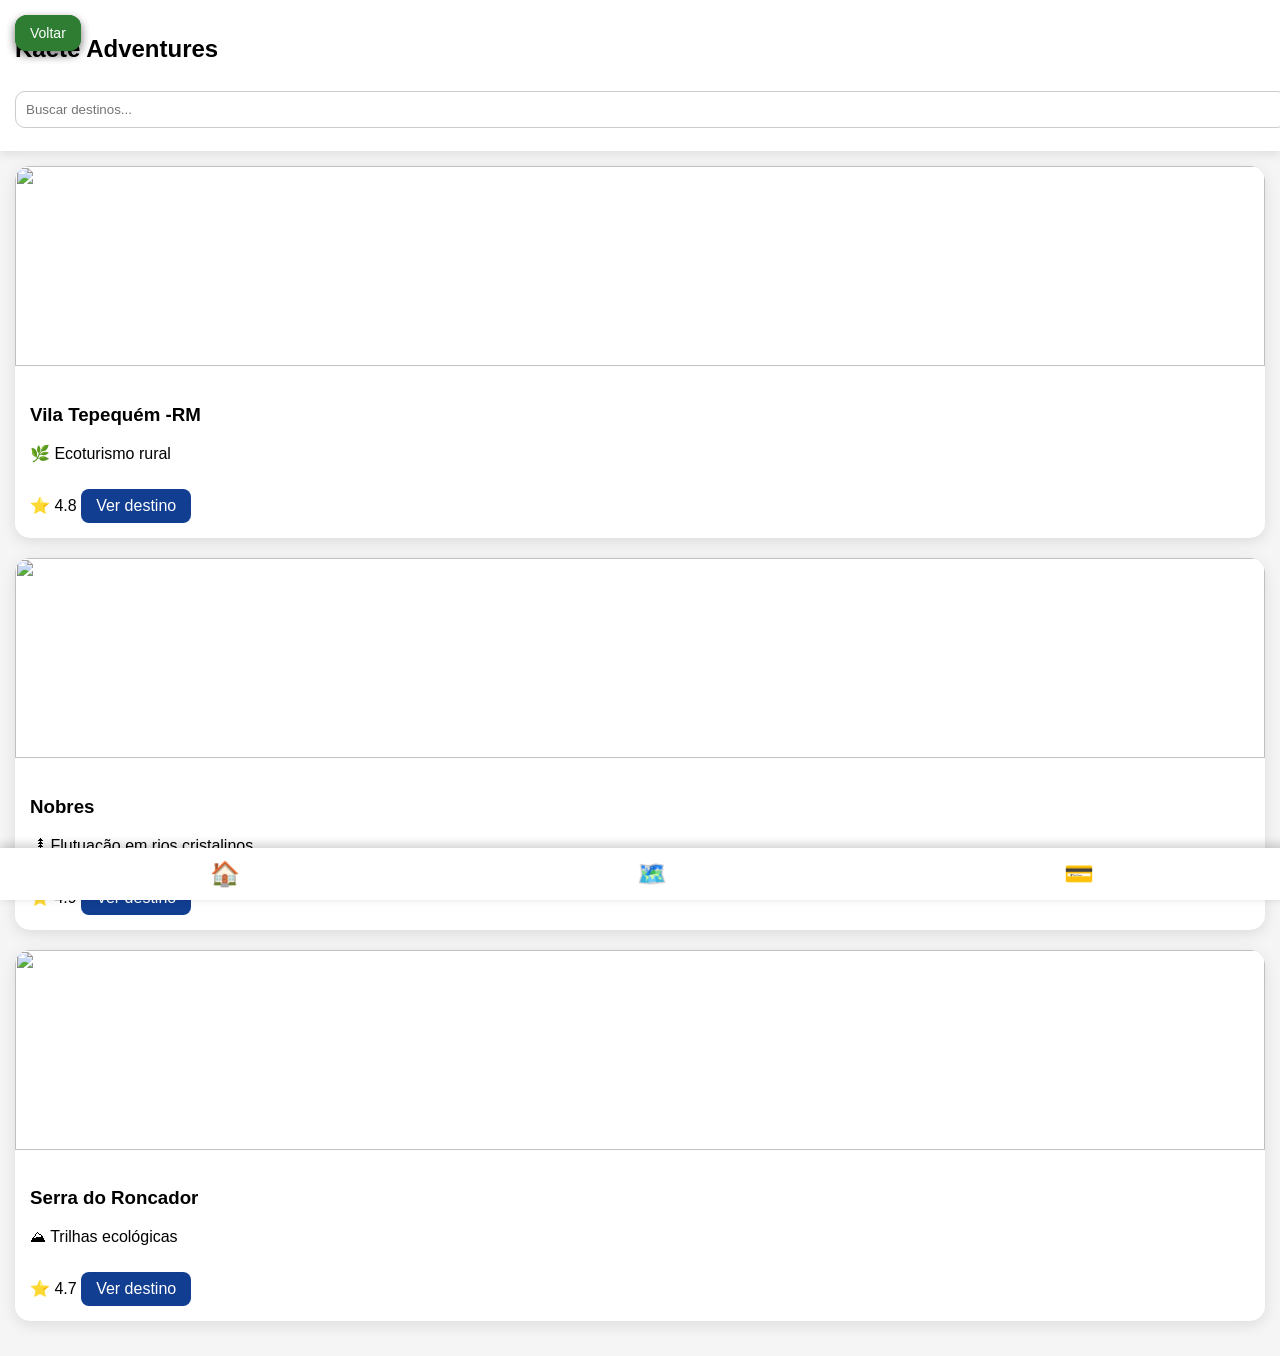
==== index.html @ 4b308cb0 "Add files via upload" ====
<!DOCTYPE html>
<html>

<head>

<meta charset="UTF-8">
<meta name="viewport" content="width=device-width, initial-scale=1.0">

<title>Kaete Adventures</title>

<link rel="stylesheet" href="style.css">

</head>

<body>
      <button class="btn-voltar" onclick="voltarPagina()">
 Voltar
</button>

<header>

<h2>Kaete Adventures</h2>

<input class="busca" placeholder="Buscar destinos...">
 <button class="btn-voltar" onclick="voltarPagina()">
Voltar
</button>
</header>

<section class="destinos">

<div class="card">

<img src="https://s2-g1.glbimg.com/CBglR0R2vUnw9P8QD1DrPCn7i1s=/0x0:618x501/1008x0/smart/filters:strip_icc()/i.s3.glbimg.com/v1/AUTH_59edd422c0c84a879bd37670ae4f538a/internal_photos/bs/2020/v/7/WeZCwaRw6mjDkBROa96w/uruca-rr.jpg">

<div class="info">

<h3>Vila Tepequém -RM</h3>

<p>🌿 Ecoturismo rural</p>

<span>⭐ 4.8</span>

<a href="destino.html">Ver destino</a>

</div>

</div>

<div class="card">

<img src="https://www.viajali.com.br/wp-content/uploads/2022/10/nobres-0000.png">

<div class="info">

<h3>Nobres</h3>

<p>🏞 Flutuação em rios cristalinos</p>

<span>⭐ 4.9</span>

<a href="destino.html">Ver destino</a>

</div>

</div>

<div class="card">

<img src="https://ogimg.infoglobo.com.br/in/24285397-e78-65d/FT1500A/690/87314331_BVSerra-do-Roncador-Mato-GrossoBico-da-Serra-na-legenda.Foto-de-divulgacao.jpg">

<div class="info">

<h3>Serra do Roncador</h3>

<p>⛰ Trilhas ecológicas</p>

<span>⭐ 4.7</span>

<a href="destino.html">Ver destino</a>
<div vw class="enabled">
  <div vw-access-button class="active"></div>
  <div vw-plugin-wrapper>
    <div class="vw-plugin-top-wrapper"></div>
    
  </div>
</div>

<script src="https://vlibras.gov.br/app/vlibras-plugin.js"></script>

<script>
new window.VLibras.Widget('https://vlibras.gov.br/app');
</script>

</div>

</div>

</section>

<nav class="menu">

<a href="index.html">🏠</a>
<a href="mapa.html">🗺️</a>
<a href="pagamento.html">💳</a>

</nav>
<script>

function voltarPagina(){
history.back();
}

</script>
</body>

</html>
---- style.css ----
body{

font-family:Arial;
margin:0;
background:#f5f5f5;

}

header{

background:white;
padding:15px;
box-shadow:0 3px 10px rgba(0,0,0,0.1);

}

.busca{

width:100%;
padding:10px;
border-radius:10px;
border:1px solid #ccc;

}

.destinos{

padding:15px;

}

.card{

background:white;
border-radius:15px;
overflow:hidden;
margin-bottom:20px;
box-shadow:0 4px 15px rgba(0,0,0,0.1);

}

.card img{

width:100%;
height:200px;
object-fit:cover;

}

.info{

padding:15px;

}

.info a{

display:inline-block;
margin-top:10px;
background:#113e91;
color:white;
padding:8px 15px;
border-radius:8px;
text-decoration:none;

}

.menu{

position:fixed;
bottom:0;
width:100%;
background:white;
display:flex;
justify-content:space-around;
padding:12px;
box-shadow:0 -3px 10px rgba(0,0,0,0.2);

}

.menu a{

font-size:24px;
text-decoration:none;

}

.foto-destino{

width:100%;
height:250px;
object-fit:cover;

}

.conteudo{

padding:20px;

}

.botao-reserva{

display:block;
background:#2e367d;
color:white;
padding:15px;
text-align:center;
border-radius:10px;
text-decoration:none;

}

.login{

display:flex;
justify-content:center;
align-items:center;
height:100vh;
background:#2e367d;;

}

.login-card{

background:white;
padding:30px;
border-radius:15px;
text-align:center;

}

input,select{

width:100%;
padding:10px;
margin:10px 0;

}

button{

background:#2e367d;;
color:white;
border:none;
padding:10px;
border-radius:8px;

}
.pagamento{

padding:20px;

}

.pagamento img{

display:block;
margin:20px auto;

}

.pagamento button{

width:100%;
margin:8px 0;

}
.pag-bg{

background:linear-gradient(135deg,#1b5e20,#4caf50);
min-height:100vh;
display:flex;
align-items:center;
justify-content:center;

}

.pag-container{

background:white;
width:90%;
max-width:400px;
padding:25px;
border-radius:20px;
box-shadow:0 10px 30px rgba(0,0,0,0.3);

}

.sub{

color:#777;
margin-bottom:20px;

}

.resumo{

background:#e8f5e9;
padding:15px;
border-radius:12px;
margin-bottom:20px;

}

.preco{

font-size:22px;
font-weight:bold;
color:#2e367d;;

}

.metodos{

display:flex;
gap:10px;
margin:15px 0;

}

.metodo{

flex:1;
padding:10px;
background:#f1f1f1;
text-align:center;
border-radius:10px;
cursor:pointer;

}

.metodo.active{

background:#0a19df;
color:white;

}

.box{

margin-top:10px;

}

.hidden{

display:none;

}

input{

width:100%;
padding:12px;
margin:8px 0;
border-radius:10px;
border:1px solid #ccc;

}

.pix-chave{

text-align:center;
font-weight:bold;

}

.wallet{

width:100%;
margin:8px 0;
padding:12px;
border:none;
border-radius:10px;
background:#f5f5f5;
cursor:pointer;

}

.doacao{

width:100%;
padding:10px;
margin-top:10px;
border-radius:10px;

}

.finalizar{

width:100%;
padding:15px;
margin-top:20px;
border:none;
border-radius:12px;
background:#0f24e2;
color:white;
font-size:16px;
font-weight:bold;
cursor:pointer;

transition:0.3s;

}

.finalizar:hover{

background:#1b385e;

}
.leaflet-popup-content{

font-family:Arial;

}

.leaflet-popup-content h3{

margin:5px 0;

}

.leaflet-popup-content a{

text-decoration:none;
font-weight:bold;

}
.top-ui{

position:absolute;
top:10px;
left:50%;
transform:translateX(-50%);
background:white;
padding:10px;
border-radius:20px;
box-shadow:0 5px 15px rgba(0,0,0,0.2);
z-index:1000;
display:flex;
gap:10px;

}

.top-ui input,
.top-ui select{

padding:8px;
border-radius:10px;
border:1px solid #ccc;

}
.btn-voltar{

position:fixed;
top:15px;
left:15px;
background:#2e7d32;
color:white;
border:none;
padding:10px 15px;
border-radius:12px;
font-size:14px;
cursor:pointer;
box-shadow:0 4px 10px rgba(0,0,0,0.3);
z-index:2000;
transition:0.3s;

}

.btn-voltar:hover{

background:#1b5e20;

}
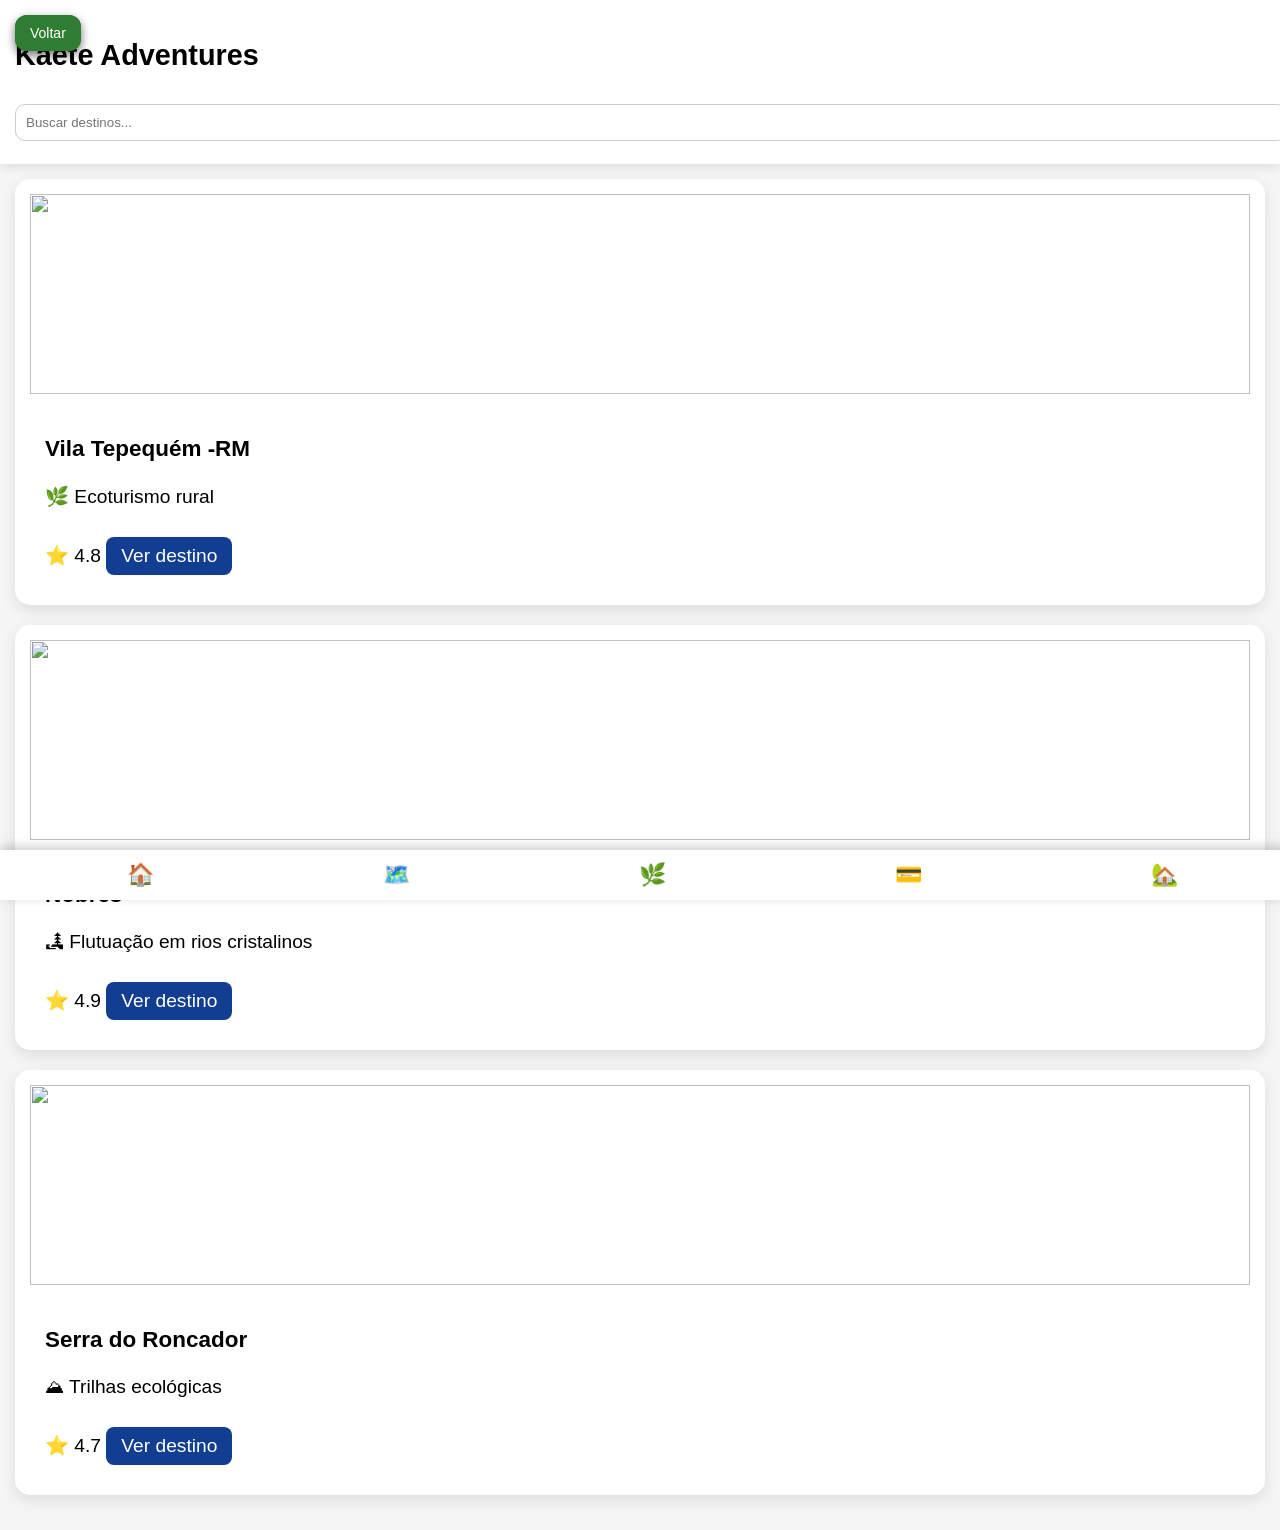
==== commit 1f2f36a0: "Add files via upload" ====
--- a/index.html
+++ b/index.html
@@ -102,7 +102,9 @@
 
 <a href="index.html">🏠</a>
 <a href="mapa.html">🗺️</a>
+<a href="cultura-indigena-tepequem.html">🌿</a>
 <a href="pagamento.html">💳</a>
+<a href="pousadas.html">🏡</a>
 
 </nav>
 <script>
--- a/style.css
+++ b/style.css
@@ -3,7 +3,7 @@
 font-family:Arial;
 margin:0;
 background:#f5f5f5;
-
+font-size: 1.2em;
 }
 
 header{
@@ -369,8 +369,145 @@
 
 }
 
-.btn-voltar:hover{
-
-background:#1b5e20;
-
+/* ===== CULTURA INDIGENA RESPONSIVO ===== */
+
+.cultura-header{
+    background:#0b175e;
+    color:white;
+    text-align:center;
+    padding:20px;
+}
+
+.container{
+    padding:20px;
+    max-width:1000px;
+    margin:auto;
+}
+
+.card{
+    background:white;
+    margin-bottom:20px;
+    border-radius:15px;
+    padding:15px;
+    box-shadow:0 5px 15px rgba(0,0,0,0.1);
+}
+
+/* galeria */
+
+
+
+/* ===== RESPONSIVO ===== */
+
+@media (max-width:768px){
+
+    .container{
+        padding:15px;
+    }
+
+    .galeria img{
+        width:160px;
+        height:120px;
+    }
+
+    .card{
+        padding:12px;
+    }
+
+    #map{
+        height:250px;
+    }
+
+}
+
+@media (max-width:480px){
+
+    .cultura-header h2{
+        font-size:18px;
+    }
+
+    .cultura-header p{
+        font-size:14px;
+    }
+
+    .galeria{
+        gap:8px;
+    }
+
+    .galeria img{
+        width:140px;
+        height:100px;
+    }
+
+    .btn{
+        padding:12px;
+        font-size:14px;
+    }
+
+    #map{
+        height:220px;
+    }
+
+}
+
+/* ===== ESPAÇAMENTO DESTINOS ===== */
+
+.destino-box{
+    margin-bottom:40px;
+}
+
+.botao-reserva{
+    display:block;
+    background:#2e367d;
+    color:white;
+    padding:15px;
+    text-align:center;
+    border-radius:10px;
+    text-decoration:none;
+    margin-top:20px;
+    margin-bottom:30px;
+    transition:0.3s;
+}
+
+.botao-reserva:hover{
+    background:#1b2457;
+}
+
+.foto-destino{
+    margin-top:20px;
+    border-radius:10px;
+}
+
+/* espaço entre seções */
+.conteudo{
+    padding:20px;
+    max-width:900px;
+    margin:auto;
+}
+.icone-cultura{
+    display:block;
+    background:#1b5e20;
+    color:white;
+    padding:12px;
+    margin:15px;
+    text-align:center;
+    border-radius:10px;
+    text-decoration:none;
+    font-weight:bold;
+    transition:0.3s;
+}
+
+.icone-cultura:hover{
+    background:#2e7d32;
+}
+
+.menu a{
+    font-size:22px;
+    text-decoration:none;
+    color:#2e367d;
+    transition:0.3s;
+}
+
+.menu a:hover{
+    transform:scale(1.2);
+    color:#1b5e20;
 }
